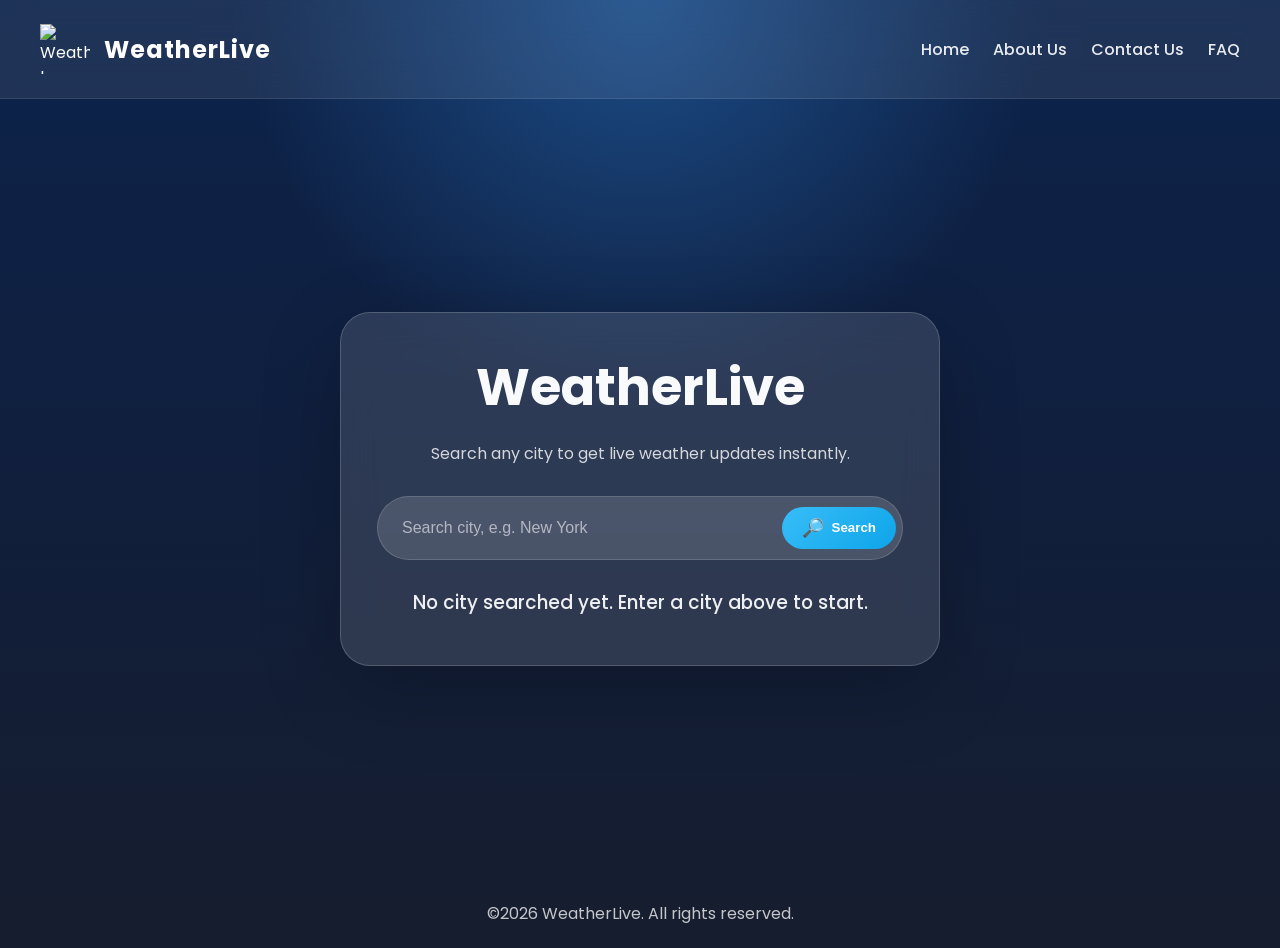
==== index.html @ b45db482 "update" ====
<!doctype html>
<html lang="en">
  <head>
    <meta charset="UTF-8" />
    <meta name="viewport" content="width=device-width, initial-scale=1.0" />
    <title>WeatherLive</title>
    <link href="https://fonts.googleapis.com/css2?family=Poppins:wght@300;400;500;600;700&display=swap" rel="stylesheet">
    <link
      rel="icon"
      type="image"
      href="https://uxwing.com/wp-content/themes/uxwing/download/weather/weather-icon.png"
    />
    <link rel="stylesheet" href="style.css" />
  </head>
  <body>
    <header>
      <div class="head">
        <div class="logo">
          <img
            src="https://uxwing.com/wp-content/themes/uxwing/download/weather/weather-icon.png"
            width="50px"
            height="50px"
            alt="WeatherLive logo"
          />
          <h2>WeatherLive</h2>
        </div>
        <nav class="nav-links">
          <a href="#">Home</a>
          <a href="About.html">About Us</a>
          <a href="Contact.html">Contact Us</a>
          <a href="FAQ.html">FAQ</a>
        </nav>
      </div>
    </header>
    <main>
      <div class="main">
        <div class="content">
          <div class="weather-card">
            <div class="hero">
              <h1>WeatherLive</h1>
              <p>Search any city to get live weather updates instantly.</p>
            </div>
            <div class="search-card">
              <input type="text" id="search" placeholder="Search city, e.g. New York" />
              <button type="button" id="searchButton" onclick="getWeather()">
                <span class="button-icon">🔎</span>
                <span class="button-text">Search</span>
                <span class="loader" id="loader"></span>
              </button>
            </div>
            <div id="result">
              <h3 class="subtext">No city searched yet. Enter a city above to start.</h3>
            </div>
            <div id="temp"></div>
          </div>
        </div>
      </div>
    </main>
    <footer>
      <p>©2026 WeatherLive. All rights reserved.</p>
    </footer>
    <script src="script.js"></script>
  </body>
</html>
---- style.css ----
* {
  margin: 0;
  padding: 0;
  box-sizing: border-box;
}

body {
  font-family: 'Poppins', sans-serif;
  background: radial-gradient(circle at top, rgba(56, 156, 255, 0.35), transparent 35%),
    linear-gradient(180deg, #0c234b 0%, #101f3e 45%, #161d2e 100%);
  color: #fff;
  min-height: 100vh;
  overflow-x: hidden;
}

.head {
  display: flex;
  justify-content: space-between;
  align-items: center;
  padding: 24px 40px;
  backdrop-filter: blur(18px);
  background: rgba(255, 255, 255, 0.08);
  border-bottom: 1px solid rgba(255, 255, 255, 0.1);
}

.logo {
  display: flex;
  align-items: center;
  gap: 14px;
  color: white;
}

.logo h2 {
  font-weight: 700;
  letter-spacing: 1px;
}

.nav-links {
  display: flex;
  align-items: center;
  gap: 24px;
}

.nav-links a {
  color: rgba(255, 255, 255, 0.9);
  text-decoration: none;
  font-weight: 500;
  transition: color 0.25s ease;
}

.nav-links a:hover {
  color: #7dd3fc;
}

.main {
  display: flex;
  justify-content: center;
  align-items: center;
  padding: 40px;
  min-height: calc(100vh - 120px);
}

.content {
  width: min(100%, 600px);
  display: flex;
  justify-content: center;
  align-items: center;
}

.weather-card {
  background: rgba(255, 255, 255, 0.12);
  border: 1px solid rgba(255, 255, 255, 0.18);
  border-radius: 30px;
  padding: 36px;
  box-shadow: 0 24px 80px rgba(0, 0, 0, 0.22);
  text-align: center;
  width: 100%;
  animation: fadeInUp 0.8s ease-out;
  backdrop-filter: blur(18px);
}

.hero h1 {
  margin-bottom: 14px;
  font-size: clamp(2rem, 4vw, 3.2rem);
  color: #f8fafc;
}

.hero p {
  margin-bottom: 28px;
  color: rgba(255, 255, 255, 0.8);
  line-height: 1.7;
}

.search-card {
  display: flex;
  align-items: center;
  gap: 0;
  background: rgba(255, 255, 255, 0.14);
  border: 1px solid rgba(255, 255, 255, 0.15);
  border-radius: 999px;
  padding: 6px;
  overflow: hidden;
}

.search-card input {
  flex: 1;
  min-width: 0;
  padding: 16px 18px;
  border: none;
  outline: none;
  font-size: 16px;
  background: transparent;
  color: #f8fafc;
}

.search-card input::placeholder {
  color: rgba(248, 250, 252, 0.6);
}

.search-card button {
  background: linear-gradient(135deg, #38bdf8, #0ea5e9);
  border: none;
  padding: 10px 20px;
  display: inline-flex;
  align-items: center;
  justify-content: center;
  gap: 8px;
  cursor: pointer;
  border-radius: 999px;
  transition: transform 0.25s ease, filter 0.25s ease, opacity 0.25s ease;
  color: white;
  font-weight: 600;
}

.search-card button:hover {
  transform: translateY(-1px);
  filter: brightness(1.05);
}

.button-icon {
  font-size: 18px;
}

.loader {
  width: 18px;
  height: 18px;
  border: 2px solid rgba(255, 255, 255, 0.6);
  border-top-color: #fff;
  border-radius: 50%;
  display: none;
  animation: spin 0.85s linear infinite;
}

.search-card button.loading .button-text,
.search-card button.loading .button-icon {
  visibility: hidden;
}

.search-card button.loading .loader {
  display: inline-block;
}

@keyframes spin {
  to {
    transform: rotate(360deg);
  }
}

#result {
  margin-top: 28px;
}

#result h1 {
  margin-bottom: 20px;
  color: #ffffff;
}

#result h3,
#temp h3 {
  margin: 12px 0;
  color: rgba(255, 255, 255, 0.92);
}

.subtext {
  color: rgba(255, 255, 255, 0.78);
  font-weight: 500;
}

footer {
  text-align: center;
  padding: 22px 0;
  color: rgba(255, 255, 255, 0.75);
}

@media (max-width: 768px) {
  .head {
    flex-direction: column;
    align-items: flex-start;
    gap: 20px;
  }

  .nav-links {
    flex-wrap: wrap;
    gap: 16px;
  }

  .main {
    padding: 24px;
    min-height: auto;
  }

  .weather-card {
    padding: 28px;
  }

  .search-card input {
    padding: 14px 16px;
  }
}
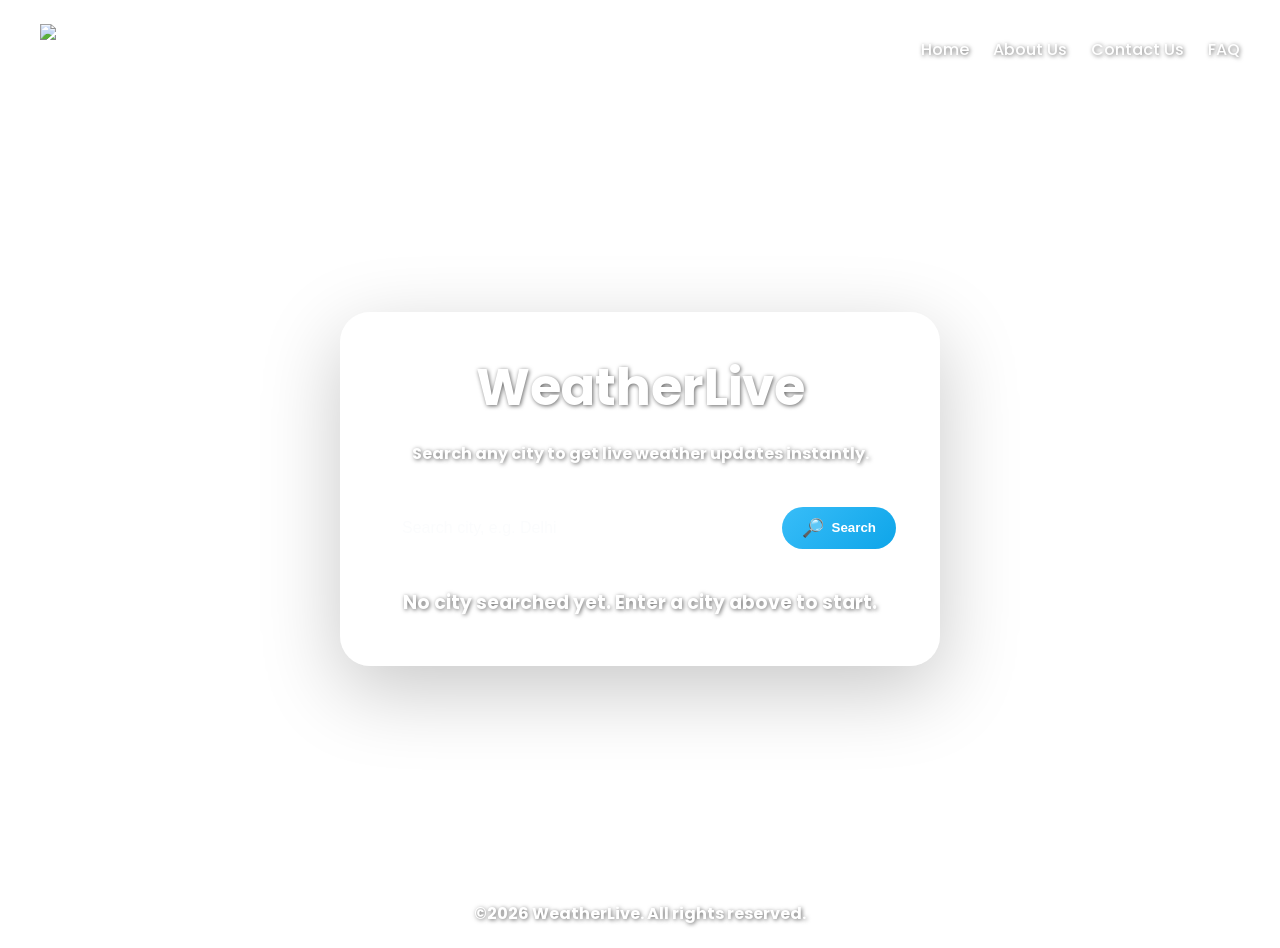
==== commit d182b656: "First commit" ====
--- a/index.html
+++ b/index.html
@@ -4,7 +4,10 @@
     <meta charset="UTF-8" />
     <meta name="viewport" content="width=device-width, initial-scale=1.0" />
     <title>WeatherLive</title>
-    <link href="https://fonts.googleapis.com/css2?family=Poppins:wght@300;400;500;600;700&display=swap" rel="stylesheet">
+    <link
+      href="https://fonts.googleapis.com/css2?family=Poppins:wght@300;400;500;600;700&display=swap"
+      rel="stylesheet"
+    />
     <link
       rel="icon"
       type="image"
@@ -41,7 +44,11 @@
               <p>Search any city to get live weather updates instantly.</p>
             </div>
             <div class="search-card">
-              <input type="text" id="search" placeholder="Search city, e.g. New York" />
+              <input
+                type="text"
+                id="search"
+                placeholder="Search city, e.g. Delhi"
+              />
               <button type="button" id="searchButton" onclick="getWeather()">
                 <span class="button-icon">🔎</span>
                 <span class="button-text">Search</span>
@@ -49,7 +56,9 @@
               </button>
             </div>
             <div id="result">
-              <h3 class="subtext">No city searched yet. Enter a city above to start.</h3>
+              <h3 class="subtext">
+                No city searched yet. Enter a city above to start.
+              </h3>
             </div>
             <div id="temp"></div>
           </div>
--- a/style.css
+++ b/style.css
@@ -5,12 +5,15 @@
 }
 
 body {
-  font-family: 'Poppins', sans-serif;
-  background: radial-gradient(circle at top, rgba(56, 156, 255, 0.35), transparent 35%),
-    linear-gradient(180deg, #0c234b 0%, #101f3e 45%, #161d2e 100%);
+  font-family: "Poppins", sans-serif;
+  /* background: radial-gradient(circle at top, rgba(56, 156, 255, 0.35), transparent 35%),
+    linear-gradient(180deg, #0c234b 0%, #101f3e 45%, #161d2e 100%); */
+  background-image: url("https://cdn.pixabay.com/video/2024/05/29/214409_tiny.jpg");
   color: #fff;
   min-height: 100vh;
-  overflow-x: hidden;
+  /* overflow-x: hidden; */
+  background-repeat: no-repeat;
+  background-size: cover;
 }
 
 .head {
@@ -42,7 +45,9 @@
 }
 
 .nav-links a {
-  color: rgba(255, 255, 255, 0.9);
+  color: white;
+  text-shadow: 1px 1px 4px rgba(0, 0, 0, 0.6);
+  font-weight: 700;
   text-decoration: none;
   font-weight: 500;
   transition: color 0.25s ease;
@@ -82,12 +87,16 @@
 .hero h1 {
   margin-bottom: 14px;
   font-size: clamp(2rem, 4vw, 3.2rem);
-  color: #f8fafc;
+  color: white;
+  text-shadow: 1px 1px 4px rgba(0, 0, 0, 0.6);
+  font-weight: 700;
 }
 
 .hero p {
   margin-bottom: 28px;
-  color: rgba(255, 255, 255, 0.8);
+  color: white;
+  text-shadow: 1px 1px 4px rgba(0, 0, 0, 0.6);
+  font-weight: 700;
   line-height: 1.7;
 }
 
@@ -99,7 +108,7 @@
   border: 1px solid rgba(255, 255, 255, 0.15);
   border-radius: 999px;
   padding: 6px;
-  overflow: hidden;
+  /* overflow: hidden; */
 }
 
 .search-card input {
@@ -127,7 +136,10 @@
   gap: 8px;
   cursor: pointer;
   border-radius: 999px;
-  transition: transform 0.25s ease, filter 0.25s ease, opacity 0.25s ease;
+  transition:
+    transform 0.25s ease,
+    filter 0.25s ease,
+    opacity 0.25s ease;
   color: white;
   font-weight: 600;
 }
@@ -160,11 +172,11 @@
   display: inline-block;
 }
 
-@keyframes spin {
+/* @keyframes spin {
   to {
     transform: rotate(360deg);
   }
-}
+} */
 
 #result {
   margin-top: 28px;
@@ -172,24 +184,33 @@
 
 #result h1 {
   margin-bottom: 20px;
-  color: #ffffff;
+  color: white;
+  text-shadow: 1px 1px 4px rgba(0, 0, 0, 0.6);
+  font-weight: 700;
 }
 
 #result h3,
 #temp h3 {
   margin: 12px 0;
-  color: rgba(255, 255, 255, 0.92);
+  color: white;
+  text-shadow: 1px 1px 4px rgba(0, 0, 0, 0.6);
+  font-weight: 700;
 }
 
 .subtext {
-  color: rgba(255, 255, 255, 0.78);
+  /* color: rgba(255, 255, 255, 0.78); */
+  color: white;
+  text-shadow: 1px 1px 4px rgba(0, 0, 0, 0.6);
+  font-weight: 700;
   font-weight: 500;
 }
 
 footer {
   text-align: center;
   padding: 22px 0;
-  color: rgba(255, 255, 255, 0.75);
+  color: white;
+  text-shadow: 1px 1px 4px rgba(0, 0, 0, 0.6);
+  font-weight: 700;
 }
 
 @media (max-width: 768px) {
@@ -217,4 +238,3 @@
     padding: 14px 16px;
   }
 }
-
